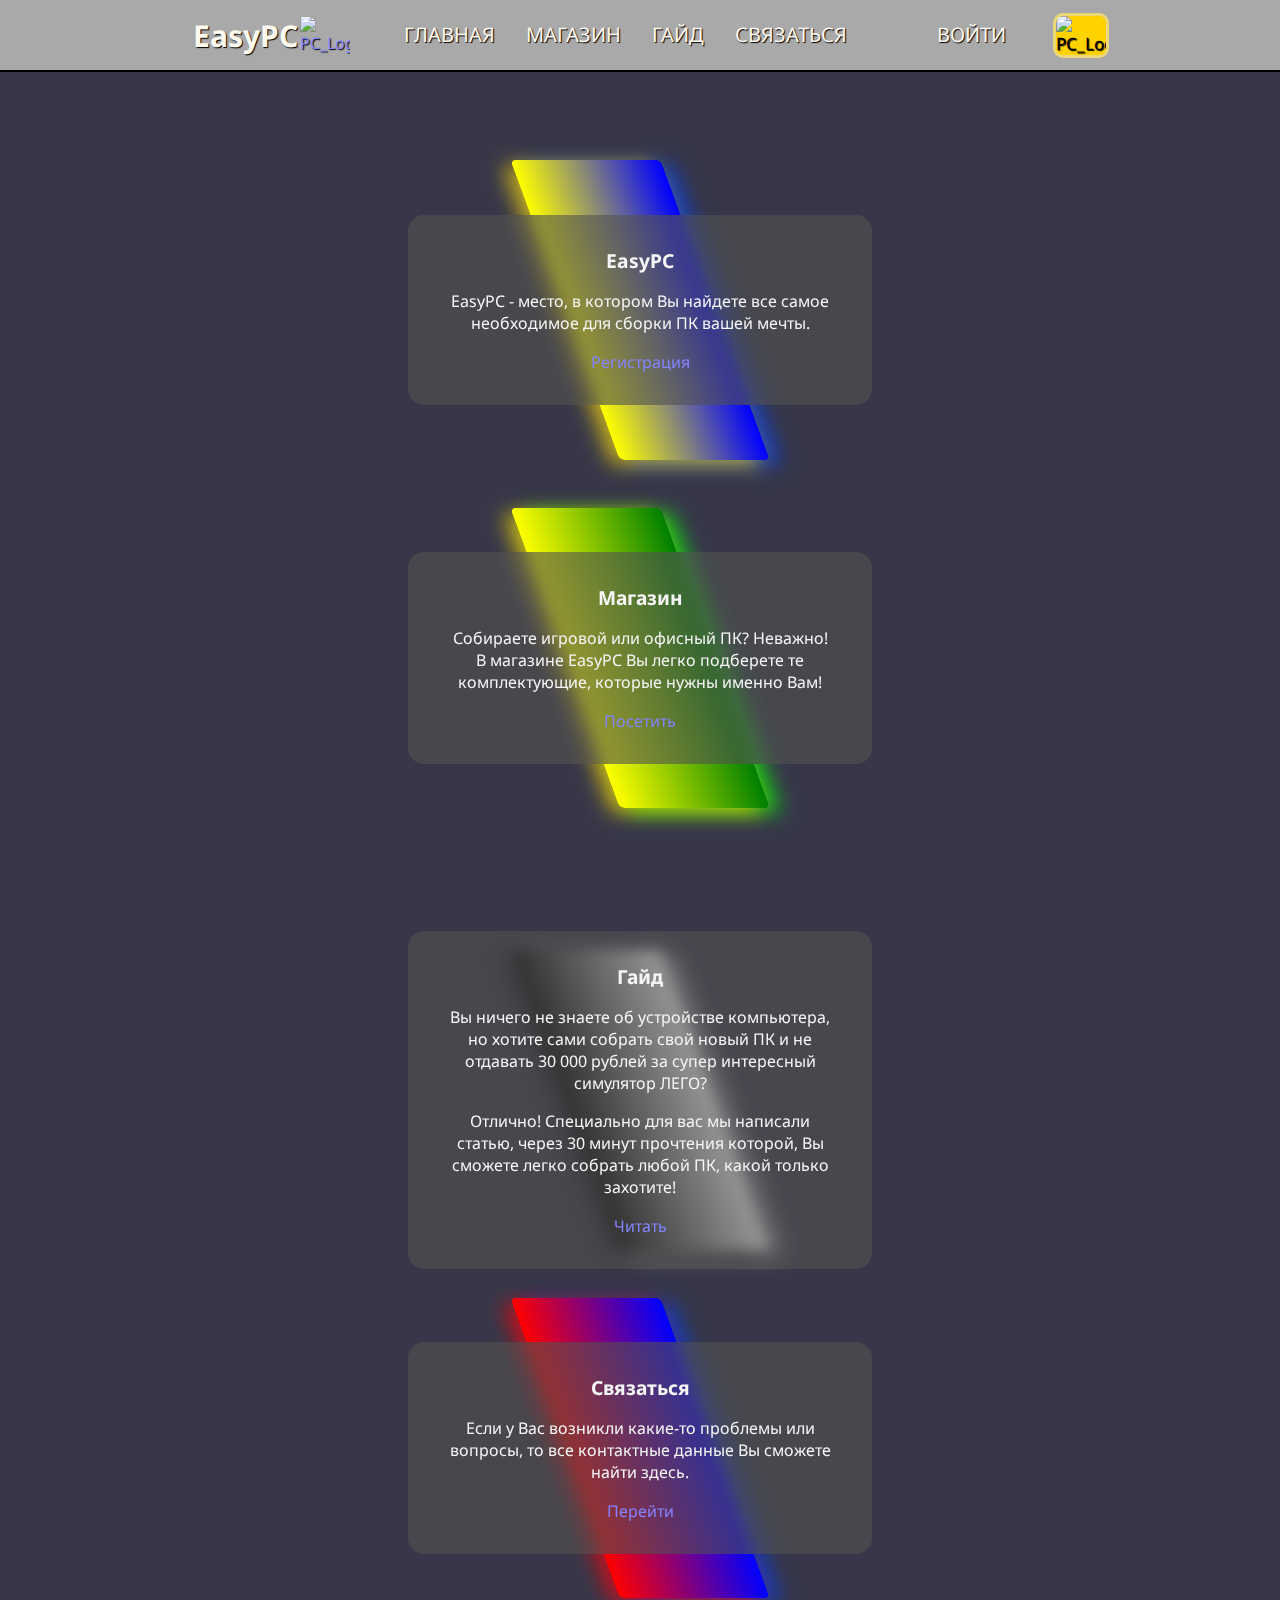
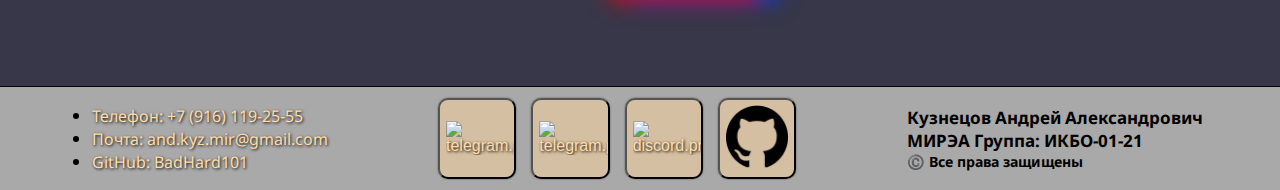
==== index.html @ 89b6aea5 "gh_icon.png" ====
<!DOCTYPE html>
<html lang="en">
<head>
  <meta name="viewport" content="width=device-width, initial-scale=0.65">
  <meta http-equiv="Content-type" content="text/html; charset=utf-8">
  <meta http-equiv="X-UA-Compatible" content="IE=Edge">
  <title>EasyPC</title>
  <link rel="icon" type="image/png" href="img_PCGuide/favicon.png">
  <link rel="stylesheet" href="css/default.css" type="text/css">
  <link rel="stylesheet" href="css/Home.css" type="text/css">
  <link rel="preconnect" href="https://fonts.googleapis.com">
  <link rel="preconnect" href="https://fonts.gstatic.com" crossorigin>
  <link href="https://fonts.googleapis.com/css2?family=Noto+Sans:wght@100;500&display=swap" rel="stylesheet">
</head>
<body>

<header class = "header">
  <div class="burger_div">
    <nav class="burger_menu">
      <input type="checkbox" id="menu" name="menu" class="m-menu__checkbox">
      <label class="m-menu__toggle" for="menu">
        <svg width="45" height="45" viewBox="0 0 24 24" fill="none" stroke="#fff" stroke-width="2" stroke-linecap="butt" stroke-linejoin="arcs"><line x1="3" y1="12" x2="21" y2="12"></line><line x1="3" y1="6" x2="21" y2="6"></line><line x1="3" y1="18" x2="21" y2="18"></line></svg>
      </label>
      <label class="m-menu__overlay" for="menu"></label>

      <div class="m-menu">
        <div class="m-menu__header">
          <label class="m-menu__toggle" for="menu">
            <svg width="35" height="35" viewBox="0 0 24 24" fill="none" stroke="#000000" stroke-width="2" stroke-linecap="butt" stroke-linejoin="arcs">
              <line x1="18" y1="6" x2="6" y2="18"></line>
              <line x1="6" y1="6" x2="18" y2="18"></line>
            </svg>
          </label>
          <span>МЕНЮ</span>
        </div>
        <ul>
          <li><a href="./index.html">Главная</a></li>
          <li>
            <label class="a-label__chevron" for="item-2">Магазин</label>
            <input type="checkbox" id="item-2" name="item-2" class="m-menu__checkbox">
            <div class="m-menu">
              <div class="m-menu__header">
                <label class="m-menu__toggle" for="item-2">
                  <svg width="35" height="35" viewBox="0 0 24 24" fill="none" stroke="#000000" stroke-width="2" stroke-linecap="butt" stroke-linejoin="arcs">
                    <path d="M19 12H6M12 5l-7 7 7 7"/>
                  </svg>
                </label>
                <span>Магазин</span>
              </div>
              <ul>
                <li>
                  <label class="a-label__chevron" for="item-2-1">Процессоры</label>
                  <input type="checkbox" id="item-2-1" name="item-2" class="m-menu__checkbox">
                  <div class="m-menu">
                    <div class="m-menu__header">
                      <label class="m-menu__toggle" for="item-2-1">
                        <svg width="35" height="35" viewBox="0 0 24 24" fill="none" stroke="#000000" stroke-width="2" stroke-linecap="butt" stroke-linejoin="arcs">
                          <path d="M19 12H6M12 5l-7 7 7 7"/>
                        </svg>
                      </label>
                      <span>Процессоры</span>
                    </div>
                    <ul>
                      <li><a href="./ShopRAM.html" class="decorated-label" style="background-color: dodgerblue">Intel-процессоры</a></li>
                      <li><a href="./ShopRAM.html" class="decorated-label" style="background-color: #ad0000">AMD-процессоры</a></li>
                    </ul>
                  </div>
                </li>
                <li>
                  <label class="a-label__chevron" for="item-2-2">Материнские платы</label>
                  <input type="checkbox" id="item-2-2" name="item-2" class="m-menu__checkbox">
                  <div class="m-menu">
                    <div class="m-menu__header">
                      <label class="m-menu__toggle" for="item-2-2">
                        <svg width="35" height="35" viewBox="0 0 24 24" fill="none" stroke="#000000" stroke-width="2" stroke-linecap="butt" stroke-linejoin="arcs">
                          <path d="M19 12H6M12 5l-7 7 7 7"/>
                        </svg>
                      </label>
                      <span>Материнские платы</span>
                    </div>
                    <ul>
                      <li><a href="./ShopRAM.html" class="decorated-label" style="background-color: dodgerblue">Intel-сокет</a></li>
                      <li><a href="./ShopRAM.html" class="decorated-label" style="background-color: #ad0000">AMD-сокет</a></li>
                    </ul>
                  </div>
                </li>
                <li><a href="./ShopRAM.html">Оперативная память</a></li>
                <li>
                  <label class="a-label__chevron" for="item-2-4">Диски</label>
                  <input type="checkbox" id="item-2-4" name="item-2" class="m-menu__checkbox">
                  <div class="m-menu">
                    <div class="m-menu__header">
                      <label class="m-menu__toggle" for="item-2-4">
                        <svg width="35" height="35" viewBox="0 0 24 24" fill="none" stroke="#000000" stroke-width="2" stroke-linecap="butt" stroke-linejoin="arcs">
                          <path d="M19 12H6M12 5l-7 7 7 7"/>
                        </svg>
                      </label>
                      <span>Диски</span>
                    </div>
                    <ul>
                      <li><a href="./ShopRAM.html">SSD диски</a></li>
                      <li><a href="./ShopRAM.html">HDD диски</a></li>
                    </ul>
                  </div>
                </li>
                <li>
                  <label class="a-label__chevron" for="item-2-5">Корпус</label>
                  <input type="checkbox" id="item-2-5" name="item-2" class="m-menu__checkbox">
                  <div class="m-menu">
                    <div class="m-menu__header">
                      <label class="m-menu__toggle" for="item-2-5">
                        <svg width="35" height="35" viewBox="0 0 24 24" fill="none" stroke="#000000" stroke-width="2" stroke-linecap="butt" stroke-linejoin="arcs">
                          <path d="M19 12H6M12 5l-7 7 7 7"/>
                        </svg>
                      </label>
                      <span>Корпус</span>
                    </div>
                    <ul>
                      <li><a href="./ShopRAM.html">Корпуса</a></li>
                      <li><a href="./ShopRAM.html">Кулеры</a></li>
                      <li><a href="./ShopRAM.html">Водяное охлаждение</a></li>
                    </ul>
                  </div>
                </li>
                <li><a href="./ShopRAM.html">Блоки питания</a></li>
                <li>
                  <label class="a-label__chevron" for="item-2-6">Видеокарты</label>
                  <input type="checkbox" id="item-2-6" name="item-2" class="m-menu__checkbox">
                  <div class="m-menu">
                    <div class="m-menu__header">
                      <label class="m-menu__toggle" for="item-2-6">
                        <svg width="35" height="35" viewBox="0 0 24 24" fill="none" stroke="#000000" stroke-width="2" stroke-linecap="butt" stroke-linejoin="arcs">
                          <path d="M19 12H6M12 5l-7 7 7 7"/>
                        </svg>
                      </label>
                      <span>Видеокарты</span>
                    </div>
                    <ul>
                      <li><a href="./ShopRAM.html" class="decorated-label" style="background-color: #ad0000">AMD-видеокарты</a></li>
                      <li><a href="./ShopRAM.html" class="decorated-label" style="background-color: #1e7c1e">NVIDEA-видеокарты</a></li>
                    </ul>
                  </div>
                </li>
              </ul>
            </div>
          </li>
          <li><a href="./PCguide.html">Гайд</a></li>
          <li><a href="./Contacts.html">Связаться</a></li>
          <br><br>
          <li><a href="./LogIn.html">Войти</a></li>
          <li><a href="./Registration.html">Зарегистрироваться</a></li>
        </ul>
      </div>
    </nav>
  </div>
  <div id="nav_menu">
    <div class="header_inner">
      <a href="./index.html">
        <div class="header_logo">EasyPC</div>
        <img src="img_PCGuide/favicon.png" alt = "PC_Logo_Header" id="PC_Logo_Header">
      </a>
    </div>
    <nav id="nav_buttons">
      <ul>
        <li><a href="./index.html">Главная</a></li>
        <li><a>Магазин</a>
          <ul>
            <li><a>Процессоры</a>
              <ul>
                <li><a style="background-color: #ad0000" href="./ShopRAM.html">AMD</a></li>
                <li><a style="background-color: dodgerblue" href="./ShopRAM.html">Intel</a></li>
              </ul>
            </li>
            <li><a>Материнские платы</a>
              <ul>
                <li><a style="background-color: #ad0000" href="./ShopRAM.html">AMD-сокет</a></li>
                <li><a style="background-color: dodgerblue" href="./ShopRAM.html">Intel-сокет</a></li>
              </ul>
            </li>
            <li><a href="./ShopRAM.html">Оперативная память</a></li>
            <li><a>Диски</a>
              <ul>
                <li><a href="./ShopRAM.html">SSD диски</a></li>
                <li><a href="./ShopRAM.html">HDD диски</a></li>
              </ul>
            </li>
            <li><a>Корпус</a>
              <ul>
                <li><a href="./ShopRAM.html">Корпуса</a></li>
                <li><a href="./ShopRAM.html">Кулеры</a></li>
                <li><a href="./ShopRAM.html">Водянки</a></li>
              </ul>
            </li>
            <li><a href="./ShopRAM.html">Блоки питания</a></li>
            <li><a>Видеокарты</a>
              <ul>
                <li><a style="background-color: #ad0000" href="./ShopRAM.html">AMD</a></li>
                <li><a style="background-color: #1e7c1e" href="./ShopRAM.html">NVIDEA</a></li>
              </ul>
            </li>
          </ul>
        </li>
        <li><a href="./PCguide.html">Гайд</a></li>
        <li><a href="./Contacts.html">Связаться</a></li>
      </ul>
    </nav>
    <nav id="nav_account">
      <ul>
        <li><a href="./LogIn.html">Войти</a>
          <ul>
            <li><a href="./Registration.html">Регистрация</a></li>
          </ul>
        </li>
      </ul>
    </nav>
    <img id="shcart" src="img_PCGuide/shcart.png" alt = "PC_Logo" >
  </div>
</header>

<div class="wrapper">
  <main class="main">

    <!--<div class="square1"></div>-->
    <div class="square2"></div>
    <!--<div class="square3"></div>-->

    <div class="gallery">

      <div class="item label1">
        <div class="Home_Gif gif1">
          <img src="https://media.giphy.com/media/1JUG0sjfGDru8/giphy.gif" alt="">
        </div>
        <div class="card">
          <div class="front">
            <h3 class="card-title">EasyPC</h3>
            <p>EasyPC - место, в котором Вы найдете все самое необходимое для сборки ПК вашей мечты.
            </p>
            <a href="./Registration.html">Регистрация</a>
          </div>
          <div class="back back1"></div>
        </div>
      </div>

      <div class="item label2">
        <div class="card">
          <div class="front">
            <h3 class="card-title">Магазин</h3>
            <p>Собираете игровой или офисный ПК? Неважно!<br>В магазине EasyPC Вы легко подберете те комплектующие, которые нужны именно Вам!
            </p>
            <a href="./ShopRAM.html">Посетить</a>
          </div>
          <div class="back back2"></div>
        </div>
        <div class="Home_Gif gif2">
          <img src="https://media.giphy.com/media/3oKIPmHmREIV18Xtbq/giphy.gif" alt="">
        </div>
      </div>

      <div class="item label3">
        <div class="Home_Gif gif3">
          <img src="https://media.giphy.com/media/40qxxf2K811TIS85Sn/giphy-downsized-large.gif" alt="">
        </div>
        <div class="card">
          <div class="front">
            <h3 class="card-title">Гайд</h3>
            <p>Вы ничего не знаете об устройстве компьютера, но хотите сами собрать свой новый ПК и не отдавать 30 000 рублей за супер интересный симулятор ЛЕГО?
            </p>
            <p>
              Отлично! Специально для вас мы написали статью, через 30 минут прочтения которой, Вы сможете легко собрать любой ПК, какой только захотите!
            </p>
            <a href="./PCguide.html">Читать</a>
          </div>
          <div class="back back3"></div>
        </div>
      </div>

      <div class="item label4">
        <div class="card">
          <div class="front">
            <h3 class="card-title">Связаться</h3>
            <p>Если у Вас возникли какие-то проблемы или вопросы, то все контактные данные Вы сможете найти здесь.
            </p>
            <a href="./Contacts.html">Перейти</a>
          </div>
          <div class="back back4"></div>
        </div>
        <div class="Home_Gif gif4">
          <img src="https://media.giphy.com/media/NMc97pzshjPck/giphy.gif" alt="">
        </div>
      </div>
    </div>
    <!--<img src="https://media.giphy.com/media/dalAKBkBak1S8/giphy-downsized-large.gif" alt="">
    <img src="https://media.giphy.com/media/l0CLTXUSWyrZR9Ktq/giphy.gif" alt="">
    <img src="https://media.giphy.com/media/xT9IguW7N6rBaKOgow/giphy.gif" alt="">-->
  </main>
</div>

<footer class="footer">
  <div class="contacts">
    <address>
      <ul>
        <li><a href="tel:+79161192555">Телефон: +7 (916) 119-25-55</a></li>
        <li><a href="mailto:and.kyz.mir@gmail.com"
               target="_blank">Почта: and.kyz.mir@gmail.com</a></li>
        <li><a href="https://github.com/BadHard101"
               target="_blank">GitHub: BadHard101 </a></li>
      </ul>
    </address>
  </div>

  <div class="social_buttons">
    <button class="btn">
      <a target="_blank" href="https://vk.com/kyznecov_andrey"><img src="img_social/vk_icon.png" alt="telegram.png"></a>
    </button>
    <button class="btn">
      <a target="_blank" href="https://t.me/b4dhard"><img src="img_social/telegram_icon.png" alt="telegram.png"></a>
    </button>
    <button class="btn">
      <a target="_blank" href="https://discordapp.com/users/158293046843146241/"><img src="img_social/discord_icon.png" alt="discord.png"></a>
    </button>
    <button class="btn">
      <a target="_blank" href="https://github.com/BadHard101"><img src="img_social/gh_icon.png" alt="github.png"></a>
    </button>
  </div>

  <div class="footer_info">
    <h4>Кузнецов Андрей Александрович</h4>
    <h4>МИРЭА Группа: ИКБО-01-21</h4>
    <h5>©️ Все права защищены</h5>
  </div>
</footer>
</body>
</html>
---- css/default.css ----
h1, h2, h3, h4, h5, h6 {
    margin-top: 0;
}
body {
    display: flex;
    flex-direction: column;
    min-height: 100vh;
    margin: 0;
    font-family: 'Noto Sans', sans-serif;
    font-size: 17px;
    color: black;
}

/* Start header */
.header{
    z-index: 999;
    width: 100%;
    min-height: 4em;
    top: 0;
    left: 0;
    right: 0;
    padding-top: 1px;
    padding-bottom: 1px;
    border-bottom: 2px solid black;
    text-shadow: 1px 1px 1px black;

    display: flex;
    flex-direction: row;
    background-color: darkgrey;
    position: sticky;
    justify-content: center;
}
.header_inner {
    margin: 0 1em;
}
.header_inner a{
    display: flex;
    text-align: center;
    align-content: center;
    align-items: center;
    text-decoration: none;
}
.header_logo{
    font-family: 'Noto Sans', sans-serif;
    font-size: 30px;
    font-weight: 700;
    color: floralwhite;
    margin: 1%;
    /*margin-left: 50px;
    margin-right: 5px;*/
}

#PC_Logo_Header {
    width: 50px;
}

#nav_menu {
    display: flex;
    align-items: center;
    justify-content: center;
}

#shcart {
    width: 50px;
    background-color: #ffd200;
    box-shadow: 0 0 0 3px #ecd879;
    border-radius: 7px;
}
#shcart:hover {
    box-shadow: 0 0 0 3px #ecb379;
    background-color: #e8c101;
}

#account a {
    color: gold;
}
/* End header*/


/* Start navigation */
/* задаем цвет фона для контейнера nav. */
#nav_menu nav {
    padding: 0.5em 30px;
    font-size: 5px;
    text-transform: uppercase;
    margin: 0;
    background-color: darkgrey;
}
/* убираем отступы и поля, а также list-style для "ul",
 * и добавляем "position:relative" */
#nav_menu nav ul {
    padding:0;
    margin:0;
    list-style: none;
    position: relative;
}

/* применяем inline-block позиционирование к элементам навигации */
#nav_menu nav ul li {
    margin: 0 10px 0 0;
    display: inline-flex;
    background-color: darkgrey;
}

/* стилизуем ссылки */
#nav_menu nav a {
    font-size:20px;
    display:block;
    color: floralwhite;
    padding:0 10px;
    border-radius: 5px;
    line-height: 60px;
    text-decoration: none;
}

#nav_menu nav ul ul a {
    border: 1px solid #2d2424;
}

/* изменяем цвет фона при наведении курсора */
#nav_menu nav a:hover {
    color: #e1c194;
    background-color: #3f3e39;
}

#nav_menu nav ul ul a:hover {
    color: #e1c194;
    background-color: #3f3e39;
}

/* скрываем выпадающие списки по умолчанию
			 * и задаем абсолютное позиционирование */
#nav_menu nav ul ul {
    display: none;
    position: absolute;
    top: 100%;
    border-radius: 10px;
}

/* отображаем выпадающий список при наведении */
#nav_menu nav ul li:hover > ul {
    display:inline-block;
}

/* первый уровень выпадающего списка */
#nav_menu nav ul ul li {
    min-width:160px;
    float:none;
    display:list-item;
    position: relative;
}

/* второй, третий и последующие уровни
			 * смещаем 2 и 3 уровни влево
			 * на значение длины первого уровня.
			*/
#nav_menu nav ul ul ul {
    position: absolute;
    top:0;
    left:100%;
}

/* измените ' +' на любой другой символ, если нужно
li > a:after { content:  ' +'; }
li > a:only-child:after { content: ''; }*/

/* End navigation */

/* Start footer */
.footer {
    display: flex;
    align-items: center;
    justify-content: space-around;
    min-height: 5em;
    background-color: darkgrey;
    text-align: left;
    border-top: 1px solid black;
}
.footer div {
    margin: 0;
}
.footer_info h1, h2, h3, h4, h5, h6{
    margin: 0;
}
.footer_info {
    padding-right: 2%;
}
.footer p{
    margin: 0 0 5px 0;
}
.footer address {
    font-style: normal;
    white-space: nowrap;
    justify-content: center;
}
.footer address p{
    text-shadow: 1px 2px rgba(128, 128, 128, 0.76);
}
.footer a {
    text-shadow: 1px 1px 3px black;
    color: rgb(255, 220, 165);
}

.social_buttons {
    display: flex;
    justify-content: space-around;
    max-width: 50%;
}
.social_buttons .btn {
    display: flex;
    align-items: center;
    width: 7em;
    margin: 2%;
    border-radius: 10px;
    cursor: pointer;
    box-shadow: 0 0 2px rgba(0,0,0,0.5);
}
.social_buttons > button img {
    padding: 7% 0;
    width: 100%;
}
.social_buttons > button {
    background: none;
    display: flex;
    overflow: hidden;
    background-color: rgba(224, 197, 160, 0.79);
}
.social_buttons > button:hover {
    transition: 0.3s;
    background-color: #d3af7a;
}
/* End footer */

/* Start content */
.wrapper {
    display: flex;
    flex-direction: column;
    flex: 1 0 auto;
}
.main {
    padding: 1em;
    background: whitesmoke;
    text-align: center;
}
.aside {
    padding: 1em;
    text-align: center;
    background: rgb(224, 220, 199);
}

@media (max-width: 30em) {
    .main {
        flex: 1 0 auto;
    }
}
@media (min-width: 30em) {
    .nav {
        display: block;
    }
    .wrapper {
        flex-direction: row;
    }
    .main {
        flex: 1 1 auto;
    }
    .aside {
        width: 20%;
    }
}
/* End content */


/* Start Burger menu */
.burger_menu nav {
    height: 50px;
    padding: 0 16px;
    display: -ms-flexbox;
    display: -webkit-box;
    display: -webkit-flex;
    display: flex;
    -webkit-align-items: center;
    align-items: center;
    /* fade in checked menu */
}
.burger_menu nav .m-menu__checkbox {
    display: none;
}
.burger_menu nav label.m-menu__toggle {
    cursor: pointer;
}
.burger_menu nav .m-menu {
    position: absolute;
    top: 0;
    left: 0;
    max-width: 450px;
    width: calc(100vw - 30px);
    height: 100%;
    -moz-transform: translate3d(-450px, 0, 0);
    -o-transform: translate3d(-450px, 0, 0);
    -ms-transform: translate3d(-450px, 0, 0);
    -webkit-transform: translate3d(-450px, 0, 0);
    transform: translate3d(-450px, 0, 0);
    -moz-transition: transform 0.35s;
    -o-transition: transform 0.35s;
    -webkit-transition: transform 0.35s;
    transition: transform 0.35s;
    z-index: 1;
    overflow: hidden;
    background-color: #fff;
}
.burger_menu nav .m-menu__overlay {
    background-color: rgba(103, 103, 103, 0.5);
    position: absolute;
    top: 0;
    width: 100%;
    bottom: 0;
    z-index: 1;
    display: none;
}
.burger_menu nav .m-menu__header {
    padding: 0 16px;
    height: 50px;
    display: -ms-flexbox;
    display: -webkit-box;
    display: -webkit-flex;
    display: flex;
    -webkit-justify-content: space-around;
    justify-content: space-around;
    -ms-flex-pack: space-around;
    -webkit-align-items: center;
    align-items: center;
    border-bottom: 1px solid #e8e8e8;
}
.burger_menu nav .m-menu__header span {
    font-size: 1.2rem;
    font-weight: bold;
    text-align: center;
    width: 100%;
}
.burger_menu nav .m-menu .m-menu {
    -moz-transform: translate3d(480px, 0, 0);
    -o-transform: translate3d(480px, 0, 0);
    -ms-transform: translate3d(480px, 0, 0);
    -webkit-transform: translate3d(480px, 0, 0);
    transform: translate3d(480px, 0, 0);
}
.burger_menu nav .m-menu ul {
    height: 100%;
    overflow-y: auto;
}
.burger_menu nav .m-menu ul li a, nav .m-menu ul li label {
    display: block;
    text-align: left;
    padding: 0 15px;
    line-height: 47px;
    text-decoration: none;
    color: #333;
    cursor: pointer;
    font-size: 1rem;
    border-bottom: 1px solid #e8e8e8;
    position: relative;
}
.burger_menu nav .m-menu ul li label.a-label__chevron::after {
    content: "";
    position: absolute;
    display: inline-block;
    height: 10px;
    width: 10px;
    border-color: #333;
    border-style: solid;
    border-width: 1px 1px 0 0;
    -moz-transform: rotate(45deg);
    -o-transform: rotate(45deg);
    -ms-transform: rotate(45deg);
    -webkit-transform: rotate(45deg);
    transform: rotate(45deg);
    top: 50%;
    margin-top: -5px;
    right: 16px;
}
.burger_menu nav .m-menu ul li .-invisible {
    border-bottom: 0;
}
.burger_menu nav .m-menu .m-menu label.m-menu__toggle {
    display: -ms-flexbox;
    display: -webkit-box;
    display: -webkit-flex;
    display: flex;
    border-bottom: 0;
    padding: 0;
    -webkit-box-sizing: content-box;
    -moz-box-sizing: content-box;
    box-sizing: content-box;
}
.burger_menu nav .m-menu__checkbox:checked ~ .m-menu__overlay {
    display: block;
}
.burger_menu nav .m-menu__checkbox:checked ~ .m-menu {
    -moz-transform: translate3d(0, 0, 0);
    -o-transform: translate3d(0, 0, 0);
    -ms-transform: translate3d(0, 0, 0);
    -webkit-transform: translate3d(0, 0, 0);
    transform: translate3d(0, 0, 0);
}
/* End Burger menu */

/* Start burger-menu */
@media (min-width: 981px) {
    .burger_div {
        visibility: hidden;
    }
}
@media (max-width: 980px) {
    #nav_buttons {
        display: none;
    }
    #nav_account {
        display: none;
    }
    .header_inner {
        margin-right: 0;
    }
    #shcart {
        margin-left: 20%;
    }
    .contacts {
        display: none;
    }
}
@media (max-width: 1030px) {
    .contacts {
        display: none;
    }
}
@media (max-width: 700px) {
    .contacts {
        display: none;
    }
    .social_buttons {
        display: none;
    }
}
.burger_div {
    position: absolute;
    left: 0;
    display: flex;
    justify-content: left;
    align-items: center;
}
.burger_menu label svg {
    margin-top: 15px;
}
.burger_menu {
    background-color: darkgrey;
    height: 50px;
    padding: 0 16px;
    display: -ms-flexbox;
    display: -webkit-box;
    display: -webkit-flex;
    display: flex;
    -webkit-align-items: center;
    align-items: center;
    /* fade in checked menu */
}
.burger_menu .m-menu__checkbox {
    display: none;
}
.burger_menu label.m-menu__toggle {
    cursor: pointer;
}
.burger_menu .m-menu {
    position: absolute;
    top: 0;
    left: 0;
    max-width: 450px;
    width: calc(100vw - 30px);
    height: 600px;
    -moz-transform: translate3d(-450px, 0, 0);
    -o-transform: translate3d(-450px, 0, 0);
    -ms-transform: translate3d(-450px, 0, 0);
    -webkit-transform: translate3d(-450px, 0, 0);
    transform: translate3d(-450px, 0, 0);
    -moz-transition: transform 0.35s;
    -o-transition: transform 0.35s;
    -webkit-transition: transform 0.35s;
    transition: transform 0.35s;
    z-index: 1;
    overflow: hidden;
    background-color: #919191;
    border-radius: 10px;
    text-shadow: 1px 1px 1px #000;
}
.burger_menu .m-menu__overlay {
    background-color: rgba(103, 103, 103, 0.5);
    position: absolute;
    top: 0;
    width: 100%;
    bottom: 0;
    z-index: 1;
    display: none;
}
.burger_menu .m-menu__header {
    padding: 0 16px;
    height: 66px;
    display: -ms-flexbox;
    display: -webkit-box;
    display: -webkit-flex;
    display: flex;
    -webkit-justify-content: space-around;
    justify-content: space-around;
    -ms-flex-pack: space-around;
    -webkit-align-items: center;
    align-items: center;
    border-bottom: 2px solid whitesmoke;
    color: floralwhite;
    background-color: #737373;
}
.burger_menu .m-menu__header span {
    font-size: 1.2rem;
    font-weight: bold;
    text-align: center;
    width: 100%;
}
.burger_menu .m-menu .m-menu {
    -moz-transform: translate3d(480px, 0, 0);
    -o-transform: translate3d(480px, 0, 0);
    -ms-transform: translate3d(480px, 0, 0);
    -webkit-transform: translate3d(480px, 0, 0);
    transform: translate3d(480px, 0, 0);
}
.burger_menu .m-menu ul {
    height: 100%;
    overflow-y: auto;
}
.burger_menu .m-menu ul li a, nav .m-menu ul li label {
    display: block;
    text-align: left;
    padding: 0 15px;
    line-height: 47px;
    text-decoration: none;
    color: white;
    cursor: pointer;
    font-size: 1rem;
    border-bottom: 1px solid #e8e8e8;
    position: relative;
}
.burger_menu .m-menu ul li label.a-label__chevron::after {
    content: "";
    position: absolute;
    display: inline-block;
    height: 10px;
    width: 10px;
    border-color: white;
    border-style: solid;
    border-width: 2px 2px 0 0;
    -moz-transform: rotate(45deg);
    -o-transform: rotate(45deg);
    -ms-transform: rotate(45deg);
    -webkit-transform: rotate(45deg);
    transform: rotate(45deg);
    top: 50%;
    margin-top: -5px;
    right: 16px;
}
.burger_menu .m-menu ul li a:hover, nav .m-menu ul li>label:hover {
    color: #e1c194;
    background-color: #3f3e39;
    border-radius: 10px;
}
.burger_menu .m-menu ul li .-invisible {
    border-bottom: 0;
}
.burger_menu .m-menu .m-menu label.m-menu__toggle {
    display: -ms-flexbox;
    display: -webkit-box;
    display: -webkit-flex;
    display: flex;
    border-bottom: 0;
    padding: 0;
    -webkit-box-sizing: content-box;
    -moz-box-sizing: content-box;
    box-sizing: content-box;
}
.burger_menu .m-menu__checkbox:checked ~ .m-menu__overlay {
    display: block;
}
.burger_menu .m-menu__checkbox:checked ~ .m-menu {
    -moz-transform: translate3d(0, 0, 0);
    -o-transform: translate3d(0, 0, 0);
    -ms-transform: translate3d(0, 0, 0);
    -webkit-transform: translate3d(0, 0, 0);
    transform: translate3d(0, 0, 0);
}
.burger_menu .decorated-label {
    border-radius: 10px;
}
/* End burger-menu */
---- css/Home.css ----
.main {
    background: #373749;
}

.Home_Container {
    display: flex;
    justify-content: space-around;
    align-items: center;
}
.Home_Gif > img {
    border-radius: 20px;
    box-shadow: 0 0 10px black;
}

.card {
    display: flex;
    justify-content: center;
    align-items: center;
    margin: 3rem 10.5rem;
    color: whitesmoke;
}
.card-title {
    margin-top: 0;
    margin-bottom: .5rem;
    font-size: 1.2rem;
}
p, a {
    font-size: 1rem;
}
a {
    color: #8484ff;
    text-decoration: none;
}
.image {
    position: absolute;
    width: 150px;
    top: .5rem;
    left: .5rem;
}
.front {
    z-index: 2;
    position: absolute;
    margin: 1rem;
    width: 400px;
    height: auto;
    padding: 2rem;
    border-radius: 1rem;
    background: rgba(82, 82, 82, 0.6);
    -webkit-backdrop-filter: blur(7px);
    backdrop-filter: blur(7px);
}
.back {
    position: relative;
    border-radius: 5px;
    box-shadow:  -10px 5px 20px hsla(0,100%,50%,.7),
    10px 5px 20px hsla(225, 100%, 50%, 0.7);

    /*filter: drop-shadow(0 0 15px red);*/


    transition: 0.5s;

    width: 150px;
    height: 300px;
    -webkit-transform: skew(20deg);
    -moz-transform: skew(20deg);
    -o-transform: skew(20deg);
    background-image: linear-gradient(90deg, red, blue);

    /*animation: circle-to-square1;
    animation-duration: 0.5s;
    animation-direction: alternate-reverse;
    animation-timing-function: ease-in;
    animation-fill-mode: backwards;*/
}
.back1 {
    z-index: 1;
    position: relative;
    border-radius: 5px;
    box-shadow:  -10px 5px 20px hsla(52, 100%, 50%, 0.7),
    10px 5px 20px hsla(225, 100%, 50%, 0.7);


    transition: 0.5s;

    width: 150px;
    height: 300px;
    -webkit-transform: skew(20deg);
    -moz-transform: skew(20deg);
    -o-transform: skew(20deg);
    background-image: linear-gradient(90deg, yellow, blue);
}
.back2 {
    z-index: 1;
    position: relative;
    border-radius: 5px;
    box-shadow:  -10px 5px 20px hsla(52, 100%, 50%, 0.7),
    10px 5px 20px hsla(120, 100%, 50%, 0.7);


    transition: 0.5s;

    width: 150px;
    height: 300px;
    -webkit-transform: skew(20deg);
    -moz-transform: skew(20deg);
    -o-transform: skew(20deg);
    background-image: linear-gradient(90deg, yellow, green);
}
.back3 {
    z-index: 1;
    position: relative;
    border-radius: 5px;
    box-shadow:  -10px 5px 20px hsla(0, 0%, 1%, 0.7),
    10px 5px 20px hsla(120, 17%, 98%, 0.7);


    transition: 0.5s;

    width: 150px;
    height: 300px;
    -webkit-transform: skew(20deg);
    -moz-transform: skew(20deg);
    -o-transform: skew(20deg);
    background-image: linear-gradient(90deg, #000000, #ffffff);
}
.front:hover ~ .back{
    transition: 0.5s;

    width: 150px;
    height: 300px;
    -webkit-transform: skew(0deg);
    -moz-transform: skew(0deg);
    -o-transform: skew(0deg);
    background-image: linear-gradient(90deg, red, blue);
}
.front:hover ~ .back1{
    transition: 0.5s;

    width: 150px;
    height: 300px;
    -webkit-transform: skew(0deg);
    -moz-transform: skew(0deg);
    -o-transform: skew(0deg);
    background-image: linear-gradient(90deg, yellow, blue);
}
.front:hover ~ .back2{
    transition: 0.5s;

    width: 150px;
    height: 300px;
    -webkit-transform: skew(0deg);
    -moz-transform: skew(0deg);
    -o-transform: skew(0deg);
    background-image: linear-gradient(90deg, yellow, green);
}
.front:hover ~ .back3{
    transition: 0.5s;

    width: 150px;
    height: 300px;
    -webkit-transform: skew(0deg);
    -moz-transform: skew(0deg);
    -o-transform: skew(0deg);
    background-image: linear-gradient(90deg, black, white);
}
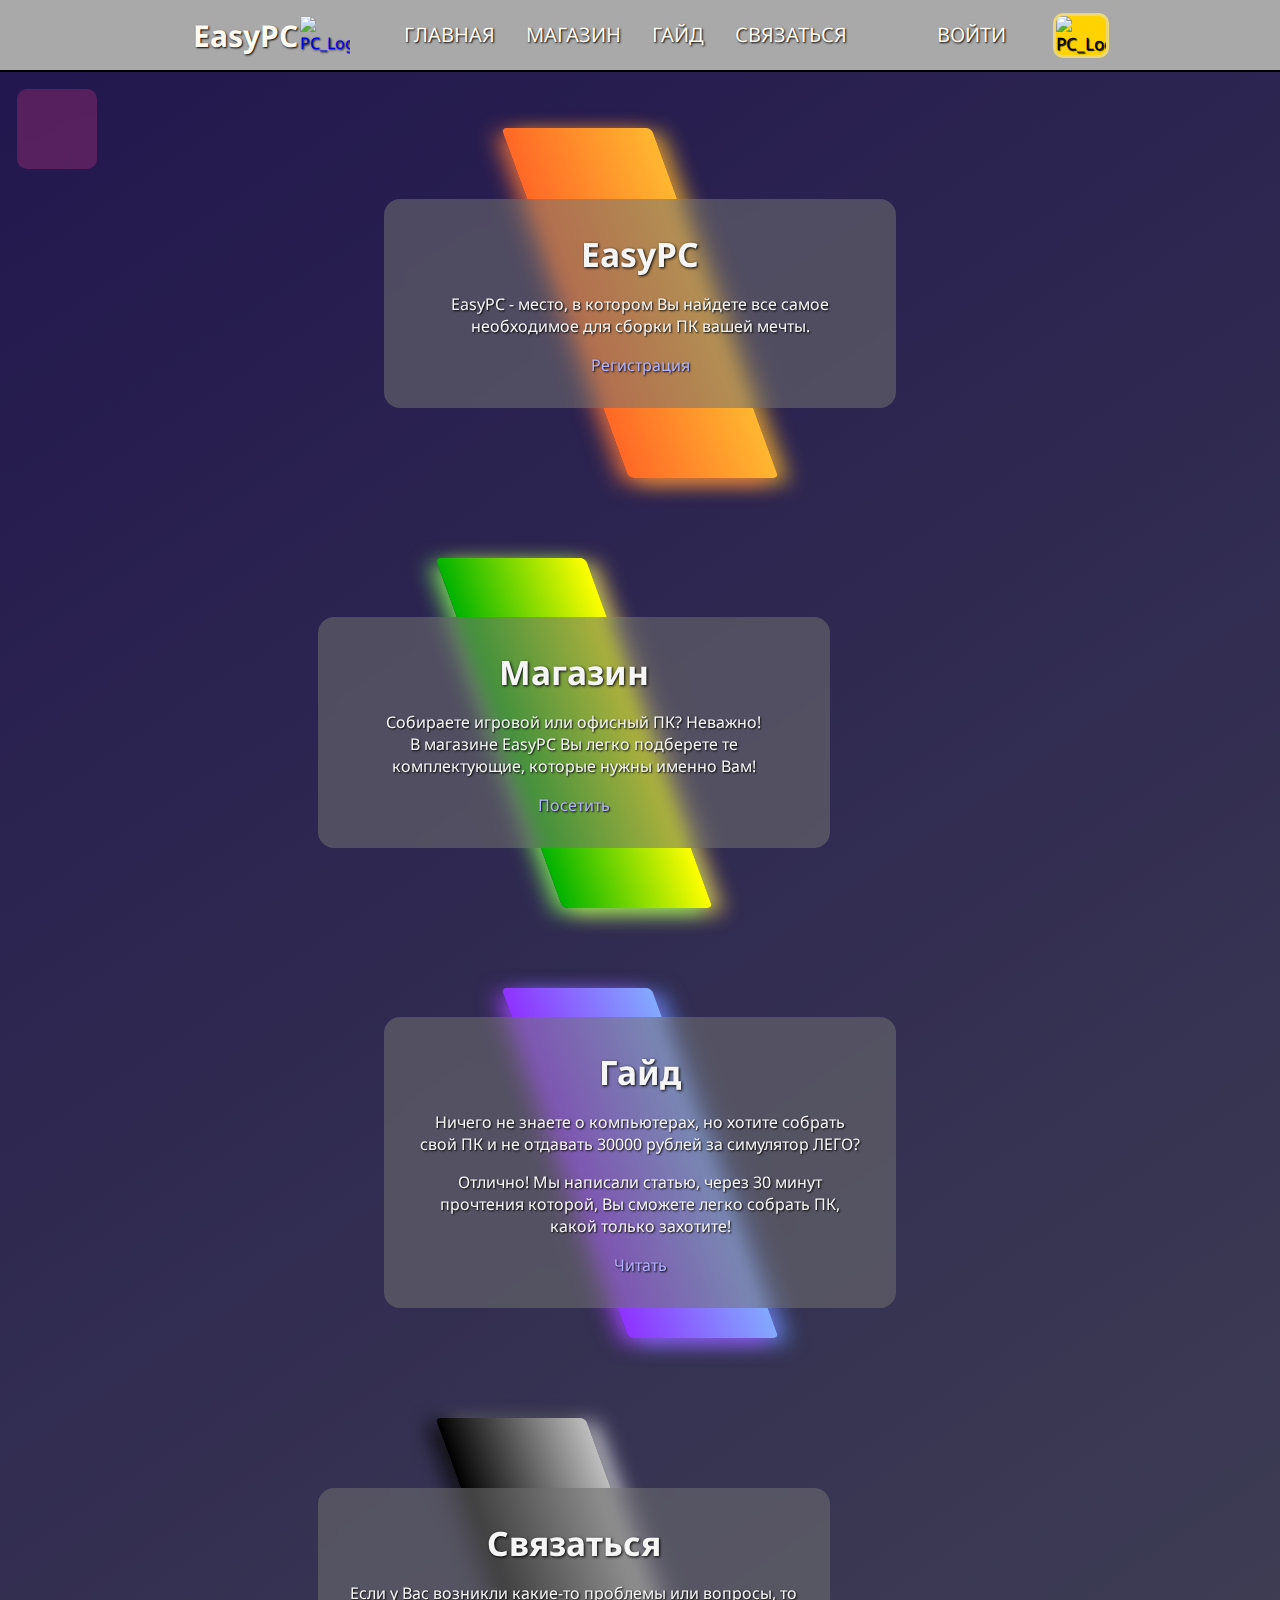
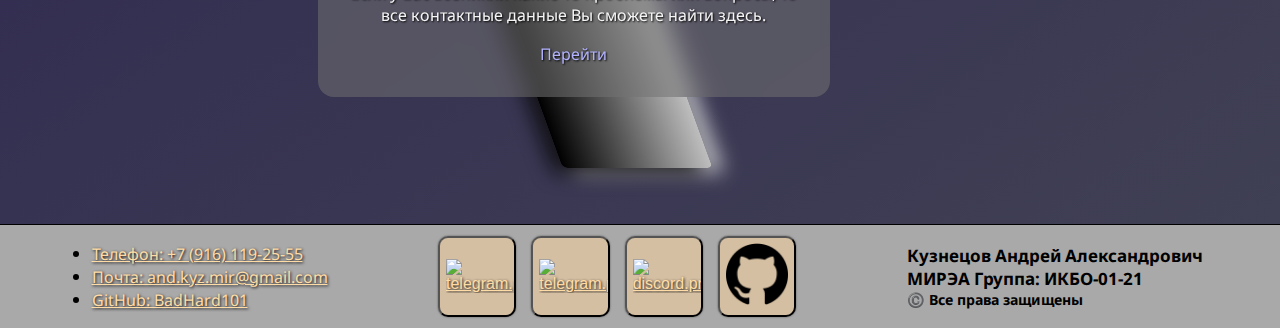
==== commit c7345b90: "Home page fixed + Contacts start" ====
--- a/index.html
+++ b/index.html
@@ -18,8 +18,8 @@
   <div class="burger_div">
     <nav class="burger_menu">
       <input type="checkbox" id="menu" name="menu" class="m-menu__checkbox">
-      <label class="m-menu__toggle" for="menu">
-        <svg width="45" height="45" viewBox="0 0 24 24" fill="none" stroke="#fff" stroke-width="2" stroke-linecap="butt" stroke-linejoin="arcs"><line x1="3" y1="12" x2="21" y2="12"></line><line x1="3" y1="6" x2="21" y2="6"></line><line x1="3" y1="18" x2="21" y2="18"></line></svg>
+      <label class="m-menu__toggle t1" for="menu">
+        <svg width="45" height="45" viewBox="0 0 24 24" fill="none" stroke="#fff" stroke-width="2" stroke-linecap="butt" stroke-linejoin="arcs"><line x1="3" y1="16" x2="21" y2="16"></line><line x1="3" y1="10" x2="21" y2="10"></line><line x1="3" y1="22" x2="21" y2="22"></line></svg>
       </label>
       <label class="m-menu__overlay" for="menu"></label>
 
@@ -34,7 +34,7 @@
           <span>МЕНЮ</span>
         </div>
         <ul>
-          <li><a href="./index.html">Главная</a></li>
+          <li><a href="index.html">Главная</a></li>
           <li>
             <label class="a-label__chevron" for="item-2">Магазин</label>
             <input type="checkbox" id="item-2" name="item-2" class="m-menu__checkbox">
@@ -144,7 +144,7 @@
               </ul>
             </div>
           </li>
-          <li><a href="./PCguide.html">Гайд</a></li>
+          <li><a>Гайд</a></li>
           <li><a href="./Contacts.html">Связаться</a></li>
           <br><br>
           <li><a href="./LogIn.html">Войти</a></li>
@@ -155,14 +155,14 @@
   </div>
   <div id="nav_menu">
     <div class="header_inner">
-      <a href="./index.html">
+      <a href="index.html">
         <div class="header_logo">EasyPC</div>
         <img src="img_PCGuide/favicon.png" alt = "PC_Logo_Header" id="PC_Logo_Header">
       </a>
     </div>
     <nav id="nav_buttons">
       <ul>
-        <li><a href="./index.html">Главная</a></li>
+        <li><a href="index.html">Главная</a></li>
         <li><a>Магазин</a>
           <ul>
             <li><a>Процессоры</a>
@@ -200,7 +200,7 @@
             </li>
           </ul>
         </li>
-        <li><a href="./PCguide.html">Гайд</a></li>
+        <li><a>Гайд</a></li>
         <li><a href="./Contacts.html">Связаться</a></li>
       </ul>
     </nav>
@@ -263,10 +263,10 @@
         <div class="card">
           <div class="front">
             <h3 class="card-title">Гайд</h3>
-            <p>Вы ничего не знаете об устройстве компьютера, но хотите сами собрать свой новый ПК и не отдавать 30 000 рублей за супер интересный симулятор ЛЕГО?
+            <p>Ничего не знаете о компьютерах, но хотите собрать свой ПК и не отдавать 30000 рублей за симулятор ЛЕГО?
             </p>
             <p>
-              Отлично! Специально для вас мы написали статью, через 30 минут прочтения которой, Вы сможете легко собрать любой ПК, какой только захотите!
+              Отлично! Мы написали статью, через 30 минут прочтения которой, Вы сможете легко собрать ПК, какой только захотите!
             </p>
             <a href="./PCguide.html">Читать</a>
           </div>
--- a/css/Home.css
+++ b/css/Home.css
@@ -1,5 +1,9 @@
 .main {
-    background: #373749;
+    /*background: #373749;*/
+    background: rgb(64,64,84);
+    background: linear-gradient(326deg, rgba(64,64,84,1) 0%, rgba(34,23,78,1) 100%);
+    width: inherit;
+    text-shadow: 1px 1px 3px black;
 }
 
 .Home_Container {
@@ -8,159 +12,239 @@
     align-items: center;
 }
 .Home_Gif > img {
+    width: 100%;
     border-radius: 20px;
-    box-shadow: 0 0 10px black;
-}
+    box-shadow: 0 0 30px black;
+}
+.Home_Gif {
+    z-index: 1;
+}
+.gif3 > img {
+    margin-left: -10%;
+    width: 110%;
+}
+.gif4 > img {
+    margin-left: -10%;
+    width: 115%;
+}
+
 
 .card {
     display: flex;
     justify-content: center;
     align-items: center;
-    margin: 3rem 10.5rem;
     color: whitesmoke;
+    padding: 0 20%;
 }
 .card-title {
     margin-top: 0;
     margin-bottom: .5rem;
-    font-size: 1.2rem;
+    font-size: 2.1rem;
 }
 p, a {
-    font-size: 1rem;
-}
-a {
-    color: #8484ff;
+    font-size: 16px;
+    text-shadow: 1px 1px 2px black;
+}
+.front > a {
+    color: #b2b2ff;
     text-decoration: none;
 }
 .image {
     position: absolute;
-    width: 150px;
+    width: 100%;
     top: .5rem;
     left: .5rem;
 }
 .front {
-    z-index: 2;
+    z-index: 3;
     position: absolute;
     margin: 1rem;
-    width: 400px;
+    width: 35%;
     height: auto;
     padding: 2rem;
     border-radius: 1rem;
-    background: rgba(82, 82, 82, 0.6);
+    background: rgba(112, 112, 112, 0.54);
     -webkit-backdrop-filter: blur(7px);
-    backdrop-filter: blur(7px);
-}
+    backdrop-filter: blur(8px);
+}
+
+
 .back {
+    z-index: 2;
     position: relative;
     border-radius: 5px;
-    box-shadow:  -10px 5px 20px hsla(0,100%,50%,.7),
-    10px 5px 20px hsla(225, 100%, 50%, 0.7);
-
-    /*filter: drop-shadow(0 0 15px red);*/
-
-
     transition: 0.5s;
 
     width: 150px;
-    height: 300px;
+    height: 350px;
     -webkit-transform: skew(20deg);
     -moz-transform: skew(20deg);
     -o-transform: skew(20deg);
-    background-image: linear-gradient(90deg, red, blue);
-
-    /*animation: circle-to-square1;
-    animation-duration: 0.5s;
-    animation-direction: alternate-reverse;
-    animation-timing-function: ease-in;
-    animation-fill-mode: backwards;*/
-}
-.back1 {
-    z-index: 1;
-    position: relative;
-    border-radius: 5px;
-    box-shadow:  -10px 5px 20px hsla(52, 100%, 50%, 0.7),
-    10px 5px 20px hsla(225, 100%, 50%, 0.7);
-
-
-    transition: 0.5s;
-
-    width: 150px;
-    height: 300px;
-    -webkit-transform: skew(20deg);
-    -moz-transform: skew(20deg);
-    -o-transform: skew(20deg);
-    background-image: linear-gradient(90deg, yellow, blue);
-}
-.back2 {
-    z-index: 1;
-    position: relative;
-    border-radius: 5px;
-    box-shadow:  -10px 5px 20px hsla(52, 100%, 50%, 0.7),
-    10px 5px 20px hsla(120, 100%, 50%, 0.7);
-
-
-    transition: 0.5s;
-
-    width: 150px;
-    height: 300px;
-    -webkit-transform: skew(20deg);
-    -moz-transform: skew(20deg);
-    -o-transform: skew(20deg);
-    background-image: linear-gradient(90deg, yellow, green);
-}
-.back3 {
-    z-index: 1;
-    position: relative;
-    border-radius: 5px;
-    box-shadow:  -10px 5px 20px hsla(0, 0%, 1%, 0.7),
-    10px 5px 20px hsla(120, 17%, 98%, 0.7);
-
-
-    transition: 0.5s;
-
-    width: 150px;
-    height: 300px;
-    -webkit-transform: skew(20deg);
-    -moz-transform: skew(20deg);
-    -o-transform: skew(20deg);
-    background-image: linear-gradient(90deg, #000000, #ffffff);
 }
 .front:hover ~ .back{
     transition: 0.5s;
-
-    width: 150px;
-    height: 300px;
     -webkit-transform: skew(0deg);
     -moz-transform: skew(0deg);
     -o-transform: skew(0deg);
-    background-image: linear-gradient(90deg, red, blue);
-}
-.front:hover ~ .back1{
-    transition: 0.5s;
-
-    width: 150px;
-    height: 300px;
-    -webkit-transform: skew(0deg);
-    -moz-transform: skew(0deg);
-    -o-transform: skew(0deg);
-    background-image: linear-gradient(90deg, yellow, blue);
-}
-.front:hover ~ .back2{
-    transition: 0.5s;
-
-    width: 150px;
-    height: 300px;
-    -webkit-transform: skew(0deg);
-    -moz-transform: skew(0deg);
-    -o-transform: skew(0deg);
-    background-image: linear-gradient(90deg, yellow, green);
-}
-.front:hover ~ .back3{
-    transition: 0.5s;
-
-    width: 150px;
-    height: 300px;
-    -webkit-transform: skew(0deg);
-    -moz-transform: skew(0deg);
-    -o-transform: skew(0deg);
-    background-image: linear-gradient(90deg, black, white);
-}+}
+
+
+.back1 {
+    box-shadow:  -10px 5px 20px hsla(18, 100%, 61%, 0.7),
+    10px 5px 20px hsla(42, 100%, 58%, 0.7);
+    background-image: linear-gradient(90deg, #ff6827, #ffb730);
+}
+
+.back2 {
+    box-shadow:  -10px 5px 20px hsla(107, 100%, 67%, 0.7),
+    10px 5px 20px hsla(49, 100%, 67%, 0.7);
+    background-image: linear-gradient(90deg, #00b200, yellow);
+}
+.back3 {
+    box-shadow:  -10px 5px 20px hsla(271, 100%, 63%, 0.7),
+    10px 5px 20px hsla(222, 100%, 70%, 0.7);
+    background-image: linear-gradient(90deg, #8e32ff, #83a9ff);
+}
+.back4 {
+    box-shadow:  -10px 5px 20px hsla(0, 0%, 1%, 0.88),
+    10px 5px 20px hsla(120, 17%, 98%, 0.7);
+    background-image: linear-gradient(90deg, #000000, #bebebe);
+}
+
+.gallery {
+    grid-area: gallery;
+    box-sizing: border-box;
+    padding: 5px;
+    display: grid;
+    grid-template-columns: 1fr;
+    grid-template-rows: auto;
+    gap: 0.7em;
+}
+
+
+.item {
+    display: flex;
+    flex-direction: row;
+    justify-content: center;
+    align-items: center;
+    text-align: center;
+    margin: 2em;
+}
+
+.item > p {
+    margin-top: 1em;
+}
+
+.label2 {
+    margin-left: -8%;
+}
+
+.label4 {
+    margin-left: -8%;
+}
+
+@media (max-width: 981px) {
+    .gallery {
+        grid-template-columns: 1fr;
+        gap: 3em;
+    }
+
+    .Home_Gif {
+        position: absolute;
+    }
+
+    .front {
+        width: 70%;
+    }
+
+    .label2 {
+        margin-left: 6%;
+    }
+
+    .label4 {
+        margin-left: 6%;
+    }
+
+    .item {
+        margin: 6em 2em;
+    }
+
+    .gif3 > img {
+        width: 120%;
+    }
+    .gif4 > img {
+        margin-left: -12%;
+        width: 125%;
+    }
+}
+
+
+.square1 {
+    position: absolute;
+    width: 10px;
+    top: 14%;
+    right: 15%;
+    animation: login-square1 60s linear infinite alternate;
+}
+@keyframes login-square1 {
+    from{
+        height: 1%;
+    }
+    50% {
+        height: 198%;
+    }
+    to{
+        height: 1%;
+    }
+}
+
+.square2 {
+    position: absolute;
+    width: 80px;
+    height: 80px;
+    animation: login-square2 15s linear infinite alternate;
+}
+@keyframes login-square2 {
+    from{
+        top: 14%;
+        left: 9%;
+    }
+    50%{
+        top: 67%;
+        left: 9%;
+    }
+    to{
+        top: 67%;
+        left: 35.7%;
+    }
+}
+
+.square3 {
+    position: absolute;
+    z-index: 0;
+    width: 40px;
+    height: 40px;
+    top: 175.5%;
+    left: 39.8%;
+    animation: login-square3 15s linear infinite alternate;
+}
+@keyframes login-square3 {
+    from{
+        top: 175.5%;
+        left: 80.5%;
+    }
+    70%{
+        top: 175.5%;
+        left: 39.8%;
+    }
+    to{
+        top: 134.5%;
+        left: 39.8%;
+    }
+}
+
+.square1, .square2, .square3 {
+    border-radius: 10px;
+    backdrop-filter: blur(10px);
+    background: rgba(185, 49, 126, 0.34);
+}
